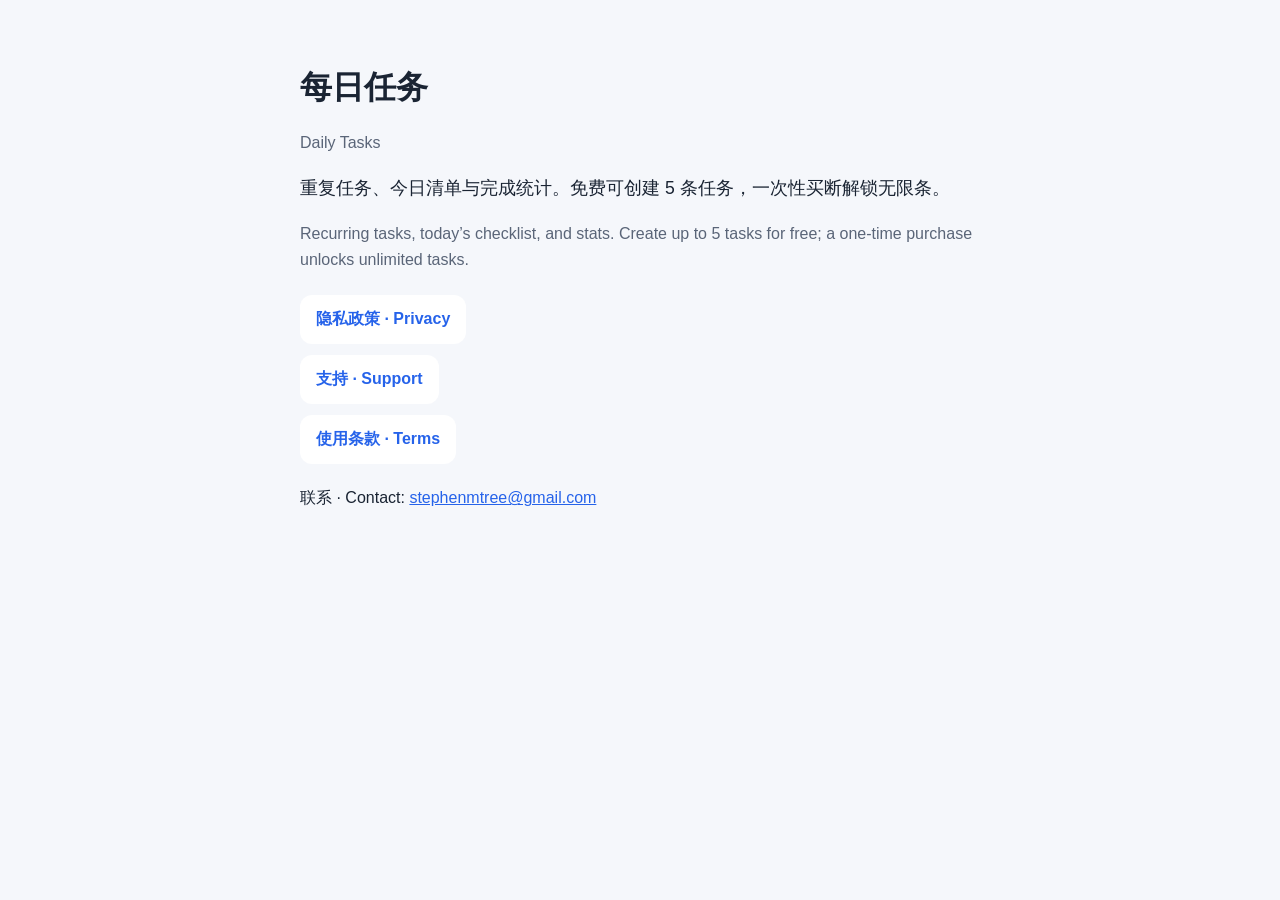
==== index.html @ b4885cbe "Publish Daily Tasks privacy, support and terms pages." ====
<!DOCTYPE html>
<html lang="zh-Hans">
<head>
  <meta charset="utf-8" />
  <meta name="viewport" content="width=device-width, initial-scale=1" />
  <title>每日任务 Daily Tasks</title>
  <link rel="stylesheet" href="style.css" />
</head>
<body>
  <main class="wrap">
    <h1>每日任务</h1>
    <p class="en">Daily Tasks</p>
    <p class="lead">重复任务、今日清单与完成统计。免费可创建 5 条任务，一次性买断解锁无限条。</p>
    <p class="en">Recurring tasks, today’s checklist, and stats. Create up to 5 tasks for free; a one-time purchase unlocks unlimited tasks.</p>
    <ul class="links">
      <li><a href="privacy/">隐私政策 · Privacy</a></li>
      <li><a href="support/">支持 · Support</a></li>
      <li><a href="terms/">使用条款 · Terms</a></li>
    </ul>
    <p>联系 · Contact: <a href="mailto:stephenmtree@gmail.com">stephenmtree@gmail.com</a></p>
  </main>
</body>
</html>
---- style.css ----
:root {
  --bg: #f5f7fb;
  --text: #1a2433;
  --accent: #2663ea;
  --card: #ffffff;
}
* { box-sizing: border-box; }
body {
  margin: 0;
  font-family: -apple-system, BlinkMacSystemFont, "PingFang SC", "Helvetica Neue", sans-serif;
  background: var(--bg);
  color: var(--text);
  line-height: 1.65;
}
.wrap { max-width: 720px; margin: 0 auto; padding: 2.5rem 1.25rem 4rem; }
h1 { font-size: 2rem; margin-bottom: 0.4rem; }
.en { color: #5a6578; font-weight: 500; }
.lead { font-size: 1.1rem; }
.links { list-style: none; padding: 0; }
.links a {
  display: inline-block;
  margin: 0.35rem 0.5rem 0.35rem 0;
  padding: 0.7rem 1rem;
  background: var(--card);
  border-radius: 12px;
  text-decoration: none;
  color: var(--accent);
  font-weight: 600;
}
article h2 { margin-top: 1.8rem; font-size: 1.15rem; }
a { color: var(--accent); }
.lang { margin-top: 2.5rem; padding-top: 1.5rem; border-top: 1px solid rgba(26, 36, 51, 0.12); }
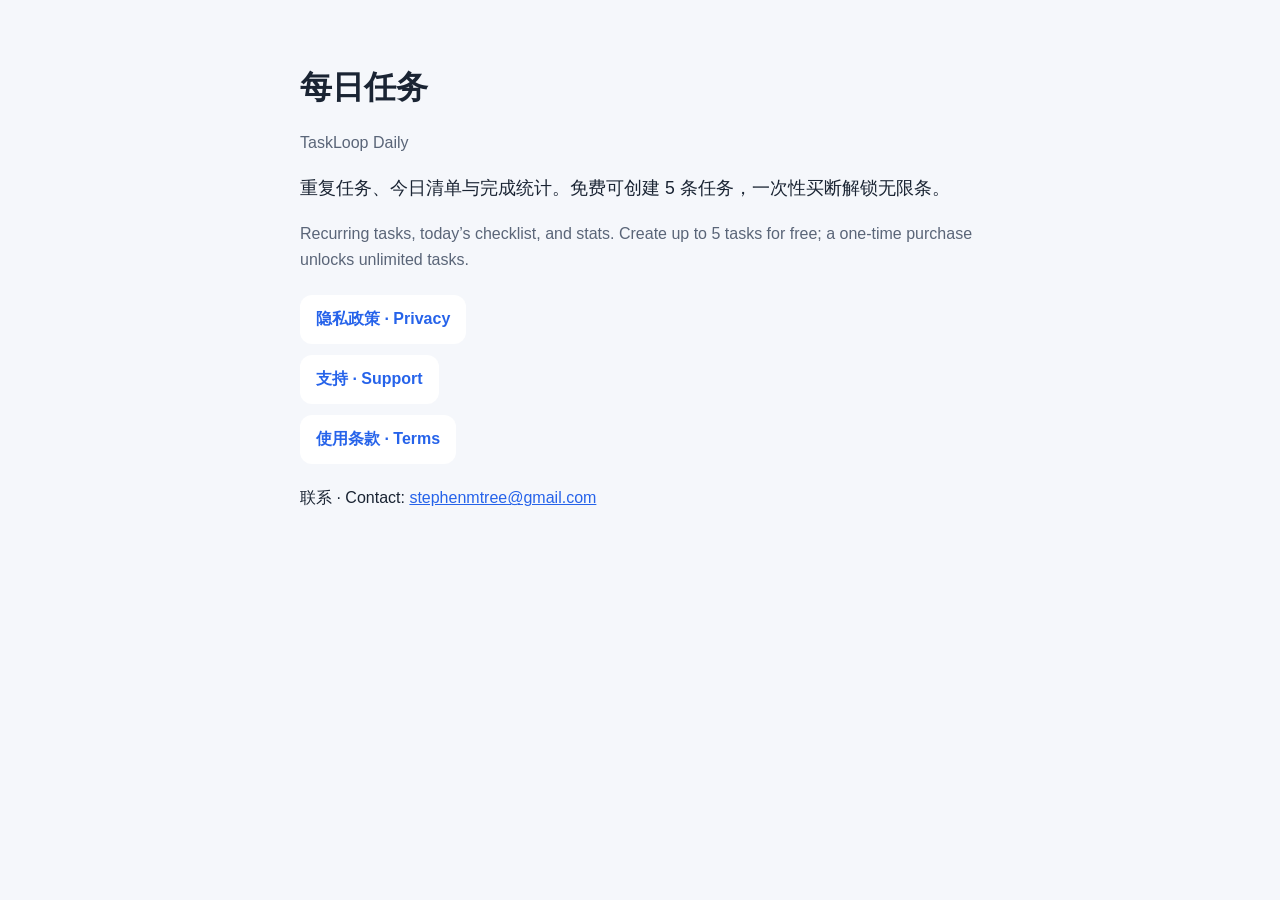
==== commit b9e713b3: "Use the TaskLoop Daily store name in the legal pages." ====
--- a/index.html
+++ b/index.html
@@ -3,13 +3,13 @@
 <head>
   <meta charset="utf-8" />
   <meta name="viewport" content="width=device-width, initial-scale=1" />
-  <title>每日任务 Daily Tasks</title>
+  <title>每日任务 TaskLoop Daily</title>
   <link rel="stylesheet" href="style.css" />
 </head>
 <body>
   <main class="wrap">
     <h1>每日任务</h1>
-    <p class="en">Daily Tasks</p>
+    <p class="en">TaskLoop Daily</p>
     <p class="lead">重复任务、今日清单与完成统计。免费可创建 5 条任务，一次性买断解锁无限条。</p>
     <p class="en">Recurring tasks, today’s checklist, and stats. Create up to 5 tasks for free; a one-time purchase unlocks unlimited tasks.</p>
     <ul class="links">
